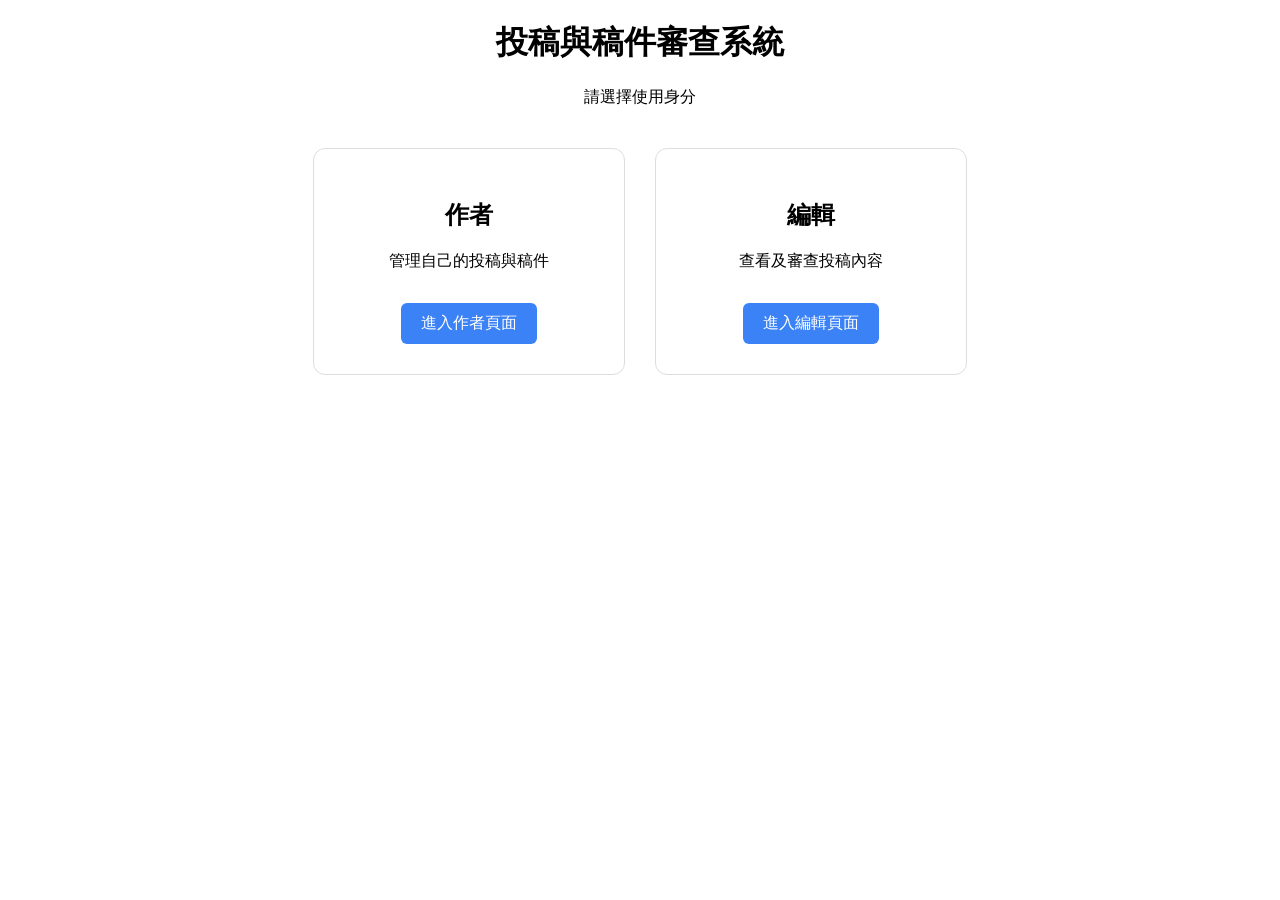
==== templates/index.html @ 3f119b4f "feat: 投稿與審查系統" ====
<!DOCTYPE html>
<html lang="zh-Hant-TW">
<head>
    <meta charset="UTF-8">
    <meta name="viewport" content="width=device-width, initial-scale=1.0">
    <title>投稿審查系統</title>
    <link rel="stylesheet" href="/www/style.css">
</head>
<body>

    <main class="container" style="text-align:center;">
        <h1>投稿與稿件審查系統</h1>
        <p>請選擇使用身分</p>

        <div class="role-container">

            <div class="role-card">
                <h2>作者</h2>
                <p>管理自己的投稿與稿件</p>
                <a href="/author/submissions" class="button">
                    進入作者頁面
                </a>
            </div>

            <div class="role-card">
                <h2>編輯</h2>
                <p>查看及審查投稿內容</p>
                <a href="/editor/submissions" class="button">
                    進入編輯頁面
                </a>
            </div>

        </div>
    </main>

</body>
</html>
---- www/style.css ----
.role-container {
    display: flex;
    justify-content: center;
    gap: 30px;
    margin-top: 40px;
    flex-wrap: wrap;
}

.role-card {
    width: 250px;
    padding: 30px;
    border: 1px solid #ddd;
    border-radius: 12px;
    text-align: center;
    background-color: white;
}

.button {
    display: inline-block;
    padding: 10px 20px;
    margin-top: 15px;
    background-color: #3b82f6;
    color: white;
    text-decoration: none;
    border-radius: 6px;
}

.button:hover {
    background-color: #2563eb;
}
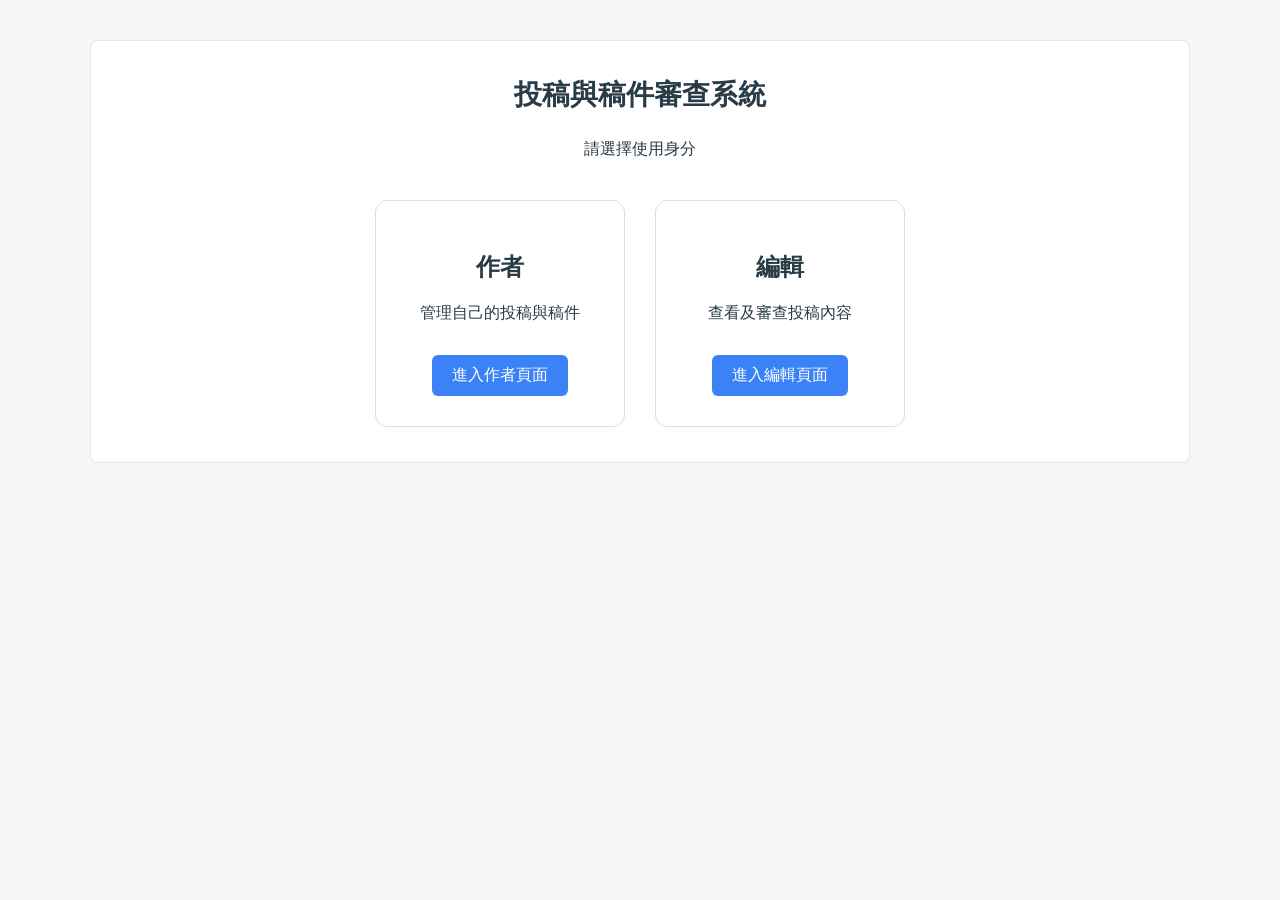
==== commit 3773d510: "Update submission pages and CSS layout" ====
--- a/templates/index.html
+++ b/templates/index.html
@@ -34,4 +34,36 @@
     </main>
 
 </body>
+<style>
+
+.role-container {
+    display: flex;
+    justify-content: center;
+    gap: 30px;
+    margin-top: 40px;
+    flex-wrap: wrap;
+}
+
+.role-card {
+    width: 250px;
+    padding: 30px;
+    border: 1px solid #ddd;
+    border-radius: 12px;
+    text-align: center;
+    background-color: white;
+}
+
+.button {
+    display: inline-block;
+    padding: 10px 20px;
+    margin-top: 15px;
+    background-color: #3b82f6;
+    color: white;
+    text-decoration: none;
+    border-radius: 6px;
+}
+
+.button:hover {
+    background-color: #2563eb;
+}</style>
 </html>
--- a/www/style.css
+++ b/www/style.css
@@ -1,30 +1,165 @@
-.role-container {
-    display: flex;
-    justify-content: center;
-    gap: 30px;
-    margin-top: 40px;
-    flex-wrap: wrap;
-}
-
-.role-card {
-    width: 250px;
-    padding: 30px;
-    border: 1px solid #ddd;
-    border-radius: 12px;
-    text-align: center;
-    background-color: white;
-}
-
-.button {
-    display: inline-block;
-    padding: 10px 20px;
-    margin-top: 15px;
-    background-color: #3b82f6;
-    color: white;
-    text-decoration: none;
-    border-radius: 6px;
-}
-
-.button:hover {
-    background-color: #2563eb;
+﻿* {
+    box-sizing: border-box;
+}
+
+body {
+    margin: 0;
+    padding: 40px;
+    font-family: "Microsoft JhengHei", sans-serif;
+    background-color: #F4F6F7;
+    color: #293B46;
+}
+
+.container {
+    max-width: 1100px;
+    margin: 0 auto;
+    padding: 35px;
+    background-color: white;
+    border: 1px solid #E1E6E9;
+    border-radius: 8px;
+}
+
+.back-link {
+    display: inline-block;
+    margin-bottom: 20px;
+    color: #405D68;
+    text-decoration: none;
+}
+
+.back-link:hover {
+    text-decoration: underline;
+}
+
+h1 {
+    font-size: 28px;
+    margin-top: 0;
+    margin-bottom: 25px;
+}
+
+table {
+    width: 100%;
+    border-collapse: collapse;
+}
+
+th, td {
+    padding: 14px 12px;
+    border-bottom: 1px solid #E1E6E9;
+    text-align: left;
+}
+
+th {
+    background-color: #EDF1F3;
+    font-weight: bold;
+}
+
+tr:hover {
+    background-color: #F8FAFB;
+}
+
+/* ==================== 統一按鈕外觀 ==================== */
+button, .btn {
+    display: inline-block;
+    padding: 7px 14px;
+    font-size: 13px;
+    font-family: inherit;
+    font-weight: 500;
+    line-height: 1.4;
+    text-align: center;
+    text-decoration: none;
+    border-radius: 5px;
+    border: 1px solid transparent;
+    cursor: pointer;
+    vertical-align: middle;
+    transition: all 0.15s ease;
+    margin: 2px;
+}
+
+/* 新增投稿 按鈕 */
+.btn-add {
+    background-color: #405D68;
+    color: white;
+    margin-bottom: 18px;
+    font-size: 14px;
+    padding: 9px 18px;
+}
+.btn-add:hover {
+    background-color: #304A54;
+}
+
+/* 審查稿件 按鈕 */
+.btn-review {
+    background-color: #405D68;
+    color: white;
+}
+.btn-review:hover {
+    background-color: #304A54;
+}
+
+/* 修改 按鈕 */
+.btn-edit {
+    background-color: white;
+    border-color: #405D68;
+    color: #405D68;
+}
+.btn-edit:hover {
+    background-color: #EDF1F3;
+}
+
+/* 刪除 按鈕 */
+.btn-delete {
+    background-color: white;
+    border-color: #dc2626;
+    color: #dc2626;
+}
+.btn-delete:hover {
+    background-color: #fef2f2;
+}
+
+/* 送出 / 送出審查 按鈕 */
+.btn-submit {
+    background-color: #2563eb;
+    color: white;
+    border-color: #2563eb;
+}
+.btn-submit:hover {
+    background-color: #1d4ed8;
+}
+
+/* 通過 按鈕 */
+.btn-approve {
+    background-color: #16a34a;
+    color: white;
+    border-color: #16a34a;
+    padding: 8px 18px;
+    font-size: 14px;
+}
+.btn-approve:hover {
+    background-color: #15803d;
+}
+
+/* 退回 按鈕 */
+.btn-reject {
+    background-color: #dc2626;
+    color: white;
+    border-color: #dc2626;
+    padding: 8px 18px;
+    font-size: 14px;
+}
+.btn-reject:hover {
+    background-color: #b91c1c;
+}
+
+@media (max-width: 700px) {
+    body {
+        padding: 15px;
+    }
+
+    .container {
+        padding: 20px;
+        overflow-x: auto;
+    }
+
+    table {
+        min-width: 650px;
+    }
 }
